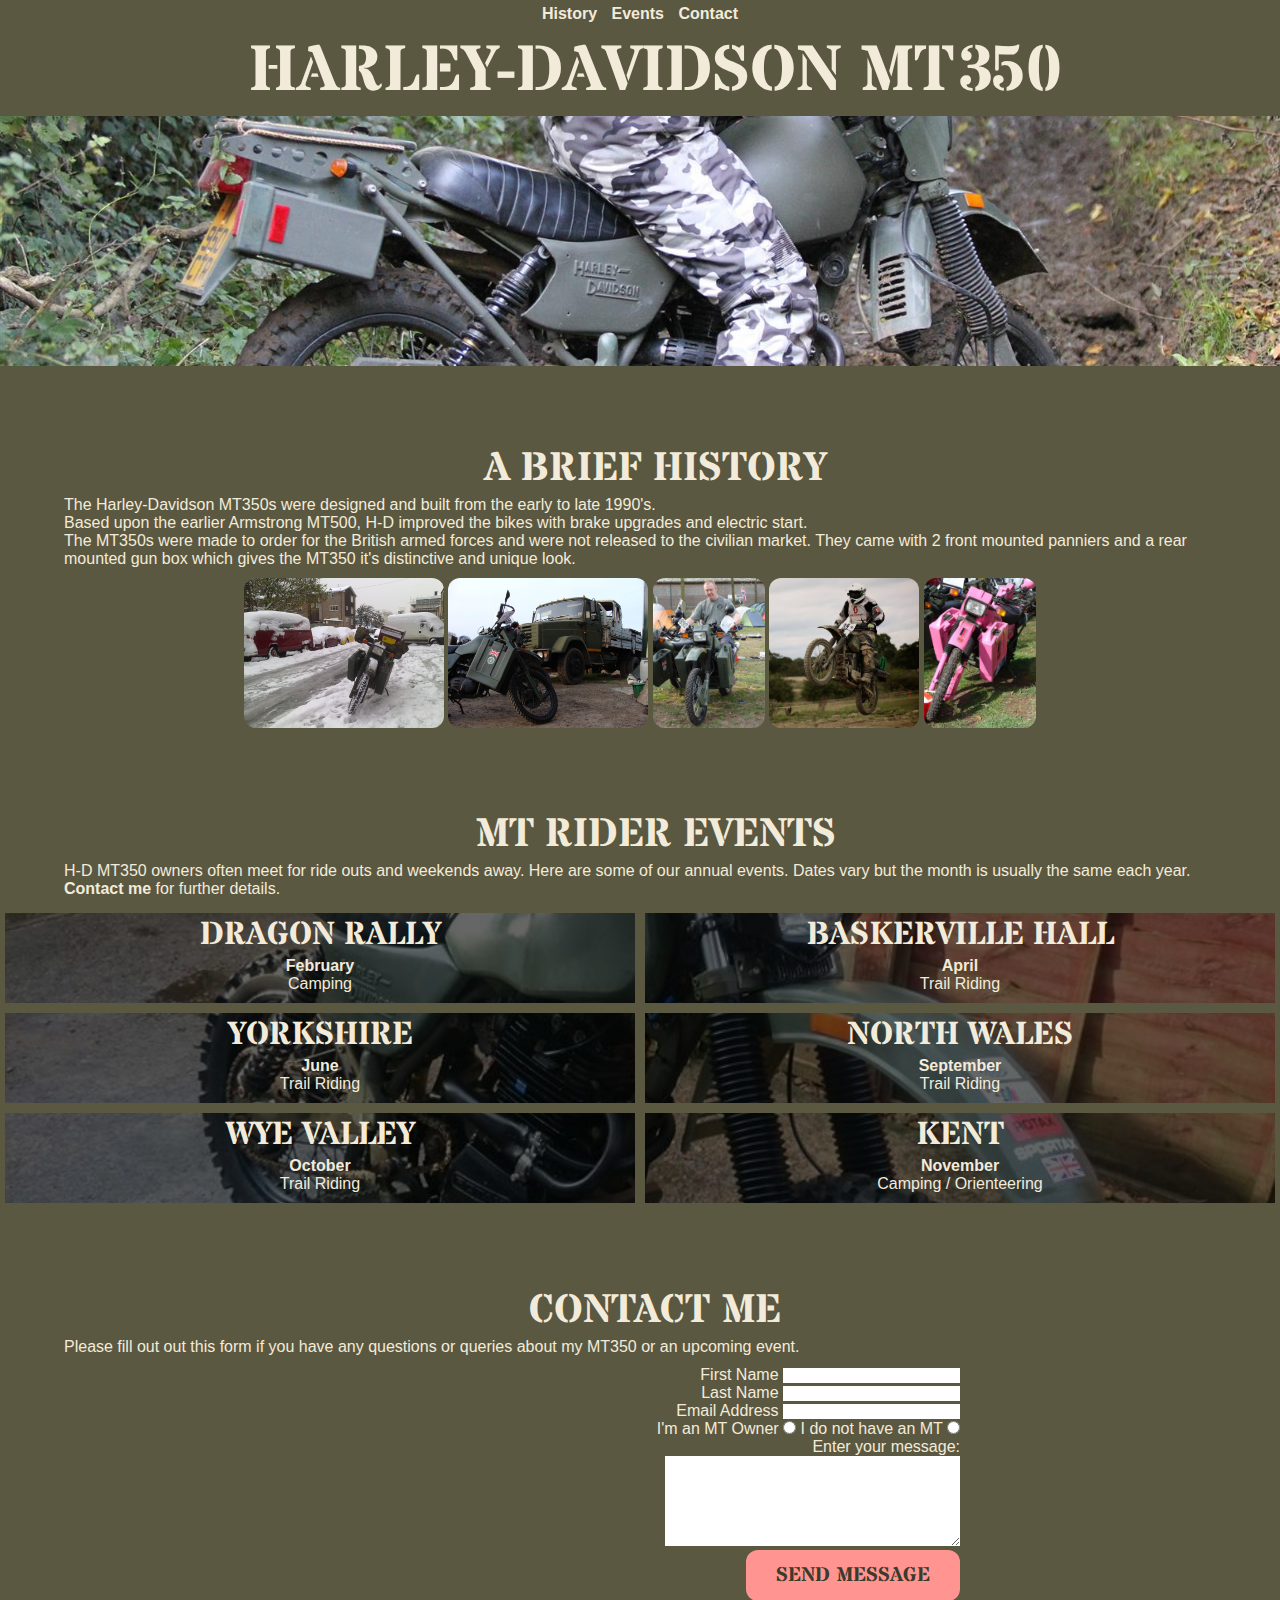
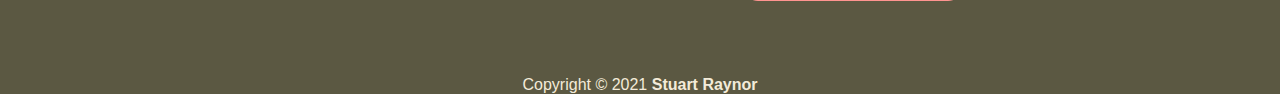
==== index.html @ 9942186a "Style responsiveness improvements 570px" ====
<!DOCTYPE html>
<html lang="en">
<head>
    <meta charset="UTF-8">
    <meta name="viewport" content="width=device-width, initial-scale=1.0">
    <title>Harley-Davidson MT350 | Home</title>
    <link rel="stylesheet" href="assets/css/style.css">
</head>
<body>

    <!-- Navigation -->
    <nav>
        <ul>
            <li>
                <a href="#history">History</a>
            </li>
            <li>
                <a href="#events">Events</a>
            </li>
            <li>
                <a href="#contact">Contact</a>
            </li>
        </ul>
    </nav>

    <!-- Header -->
    <header>
        <h1>Harley-Davidson MT350</h1>
        <div id="header-image"></div>
    </header>

    <main>
        <!-- History -->
        <section id="history">
            <h2>A Brief History</h2>
            <div class="text-left">
                <p>The Harley-Davidson MT350s were designed and built from the early to late 1990's.</p>
                <p>Based upon the earlier Armstrong MT500, H-D improved the bikes with brake upgrades and electric start.</p>
                <p>The MT350s were made to order for the British armed forces and were not released to the civilian market. They came with 2 front mounted panniers and a rear mounted gun box which gives the MT350 it's distinctive and unique look.</p>
            </div>
            <div>
                <img src="assets/images/133294_1674696637318_3286389_o.jpg" alt="A Harley-Davidson MT350 being used in the snow">
                <img src="assets/images/25165_1397106817746_3620252_n.jpg" alt="A Harley-Davidson MT350 in front of a Russian military truck">
                <img src="assets/images/24475_1397117178005_3633089_n.jpg" alt="A Harley-Davidson MT350 displayed at a show">
                <img src="assets/images/10507106_10204449520628111_5135683499112235687_o.jpg" alt="A Harley-Davidson MT350 jumping on a motocross track jump">
                <img src="assets/images/25165_1397110817846_2296597_n.jpg" alt="A pink Harley-Davidson MT350 displayed at a show">
            </div>
        </section>

        <!-- Events -->
        <section id="events">
            <h2>MT Rider Events</h2>
            <div class="text-left">
                <p>H-D MT350 owners often meet for ride outs and weekends away. Here are some of our annual events. Dates vary but the month is usually the same each year. <a href="#contact">Contact me</a> for further details.</p>
            </div>

            <div id="event-list">
                <div class="event-box">
                    <h3>Dragon Rally</h3>
                    <h4>February</h4>
                    <p>Camping</p>
                </div>
                <div class="event-box">
                    <h3>Baskerville Hall</h3>
                    <h4>April</h4>
                    <p>Trail Riding</p>
                </div>
                <div class="event-box">
                    <h3>Yorkshire</h3>
                    <h4>June</h4>
                    <p>Trail Riding</p>
                </div>
                <div class="event-box">
                    <h3>North Wales</h3>
                    <h4>September</h4>
                    <p>Trail Riding</p>
                </div>
                <div class="event-box">
                    <h3>Wye Valley</h3>
                    <h4>October</h4>
                    <p>Trail Riding</p>
                </div>
                <div class="event-box">
                    <h3>Kent</h3>
                    <h4>November</h4>
                    <p>Camping / Orienteering</p>
                </div>
            </div>
        </section>

        <!-- Contact -->
        <section id="contact">
            <h2>Contact Me</h2>
            <div class="text-left">
                <p>Please fill out out this form if you have any questions or queries about my MT350 or an upcoming event.</p>
            </div>
            <div id="contact-form">
                <form action="https://formdump.codeinstitute.net/" method="post">
                    <label for="fname">First Name</label>
                    <input id="fname" type="text" name="first_name" required>
                    <br>
                    <label for="lname">Last Name</label>
                    <input id="lname" type="text"  name="last_name" required>
                    <br>
                    <label for="email">Email Address</label>
                    <input id="email" type="email" name="email_address" required>
                    <br>
                    <label for="owner">I'm an MT Owner</label>
                    <input id="owner" type="radio" name ="mt_owner" value="owner" required>
                    <label for="not_owner">I do not have an MT</label>
                    <input id="not_owner" type="radio" name="mt_owner" value="not_owner">
                    <br>
                    <label for="message">Enter your message:</label>
                    <br>
                    <textarea name="message" id="message" cols="35" rows="6" required></textarea>
                    <br>
                    <input id="contact-submit" type="submit" value="Send Message">
                </form>
            </div>
        </section>
    </main>

    <!-- Footer -->
    <footer>
        <p>Copyright &copy; 2021 <a href="https://github.com/MadStu" target="_blank" rel="noopener">Stuart Raynor</a></p>
    </footer>
</body>
</html>
---- assets/css/style.css ----
@import url('https://fonts.googleapis.com/css2?family=Stardos+Stencil:wght@400;700&display=swap');

* {
    margin: 0;
    padding: 0;
    border: none;
}

body {
    font-family: Verdana, Geneva, Tahoma, sans-serif;
    background-color: #5B5842;
    color: #f3ebd9;
    text-align: center;
}

/* headings */

h1, h2{
    font-family: 'Stardos Stencil', Verdana, Geneva, Tahoma, sans-serif;
    text-transform: uppercase;
    padding-left: 30px;
}

h1 {
    font-size: 400%;
}

h2 {
    font-size: 250%;
}

h3 {
    font-family: 'Stardos Stencil', Verdana, Geneva, Tahoma, sans-serif;
    text-transform: uppercase;
    font-size: 200%;
}

/* links and navigation */

a {
    color: #f3ebd9;
    text-decoration: none;
    font-weight: bold;
}

a:hover {
    color: #ff9490;
    text-decoration: underline;
}

nav {
    text-align: center;
    padding: 5px 0;
}

nav li {
    display: inline-block;
    padding: 0 5px;
}

/* header and header image */

header {
    padding-bottom: 75px;
}

#header-image {
    background-image: url('../images/325293_2449471126196_614950453_o.jpg');
    background-size: 100%;
    background-position-y: 70%;
    width: 100%;
    height: 250px;
}

/* class for the paragraph text */

.text-left {
    max-width: 90%;
    margin: auto;
    text-align: left;
    padding-bottom: 10px;
}

/* history section */

#history {
    padding-bottom: 75px;
}

#history img {
    max-height: 150px;
    border-radius: 12px;
}

/* events section */

#events {
    padding-bottom: 75px;
}

#events-text {
    max-width: 90%;
    text-align: left;
}

#event-list {
    background-image: url('../images/12985525_10208939385711932_3314566760604425906_n.jpg');
    background-repeat: no-repeat;
    background-size: cover;
    background-position: center;
    width: 100%;
    overflow: hidden;
}

.event-box {
    height: 100px;
    background-color: rgba(0,0,0, .6);;
    width: 50%;
    border-style: dashed;
    text-align: center;
    float: left;
    border: 5px solid #5B5842;
    box-sizing: border-box;
}

/* contact section */

#contact {
    padding-bottom: 75px;
}

#contact-form {
    width: 75%;
    text-align: right;
}

#contact-submit {
    background-color: #ff9490;
    border: none;
    color: #3b3a2b;
    font-weight: bold;
    font-family: 'Stardos Stencil', Verdana, Geneva, Tahoma, sans-serif;
    text-transform: uppercase;
    padding: 12px 30px;
    text-align: center;
    text-decoration: none;
    display: inline-block;
    font-size: 20px;
    border-radius: 12px;
}

#contact-submit:hover {
    background-color: #3b3a2b;
    color: #ff9490;
}

/* footer */

footer p {
    text-align: center;
}

/* Media queries */

/* For screen sizes from 900px wide and down */
@media screen and (max-width: 900px){
    h1 {
        font-size: 250%;
    }
    
    h2 {
        font-size: 180%;
    }
    
    h3 {
        font-size: 140%;
    }
    h4 {
        font-size: 80%;
    }
    #contact-form {
        width: 85%;
    }
}

/* For screen sizes from 570px wide and down */
@media screen and (max-width: 570px){
    nav a {
        font-size: 75%;
    }

    #header-image {
        height: 180px;
    }

    p {
        font-size: 85%;
    }

    h1 {
        font-size: 140%;
    }
    
    h2 {
        font-size: 120%;
    }
    
    h3 {
        font-size: 100%;
    }

    h4 {
        font-size: 70%;
    }

    .text-left {
        max-width: 98%;
    }

    #contact-form {
        width: 98%;
    }
}
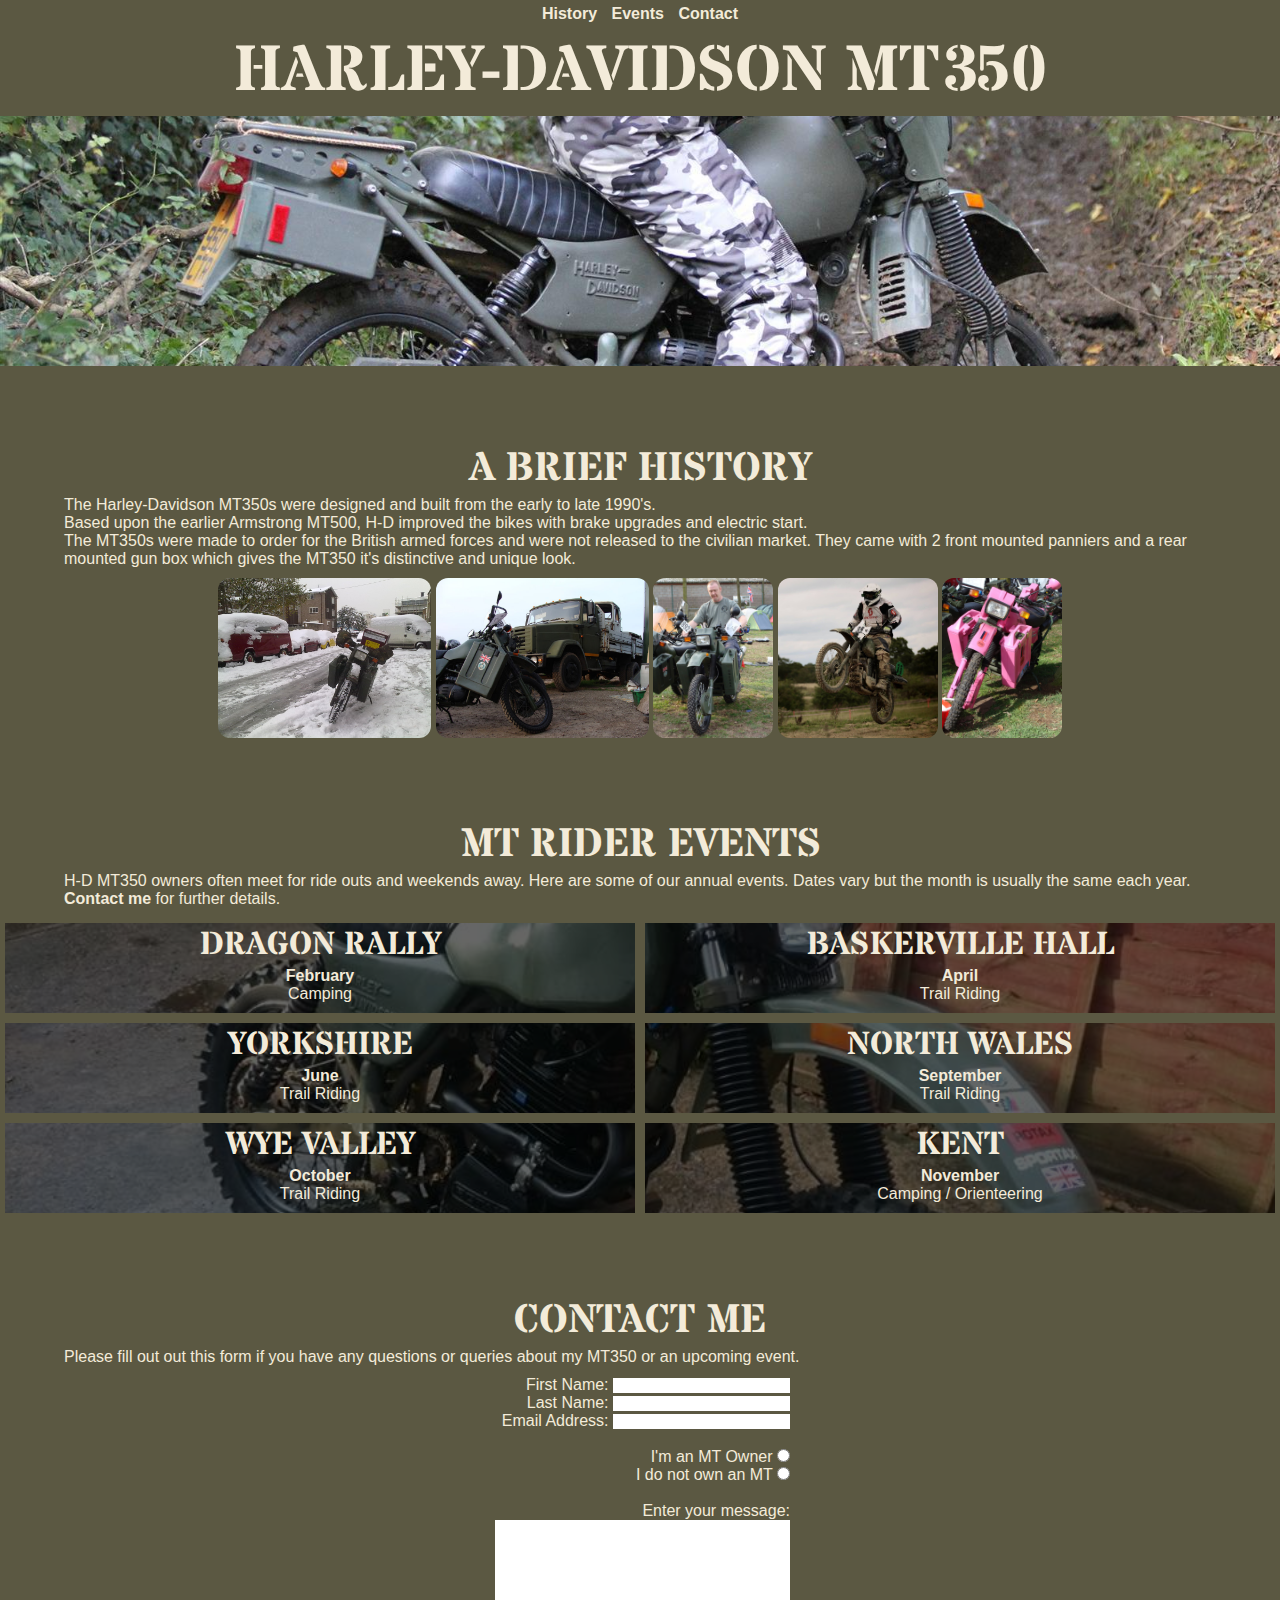
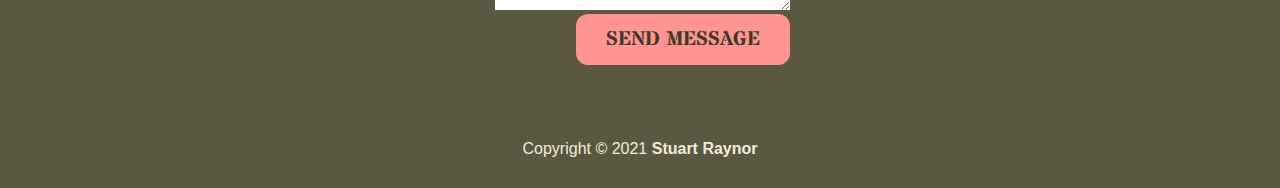
==== commit 722508ca: "Style fcontact form" ====
--- a/index.html
+++ b/index.html
@@ -96,19 +96,22 @@
             </div>
             <div id="contact-form">
                 <form action="https://formdump.codeinstitute.net/" method="post">
-                    <label for="fname">First Name</label>
+                    <label for="fname">First Name:</label>
                     <input id="fname" type="text" name="first_name" required>
                     <br>
-                    <label for="lname">Last Name</label>
+                    <label for="lname">Last Name:</label>
                     <input id="lname" type="text"  name="last_name" required>
                     <br>
-                    <label for="email">Email Address</label>
+                    <label for="email">Email Address:</label>
                     <input id="email" type="email" name="email_address" required>
+                    <br>
                     <br>
                     <label for="owner">I'm an MT Owner</label>
                     <input id="owner" type="radio" name ="mt_owner" value="owner" required>
-                    <label for="not_owner">I do not have an MT</label>
+                    <br>
+                    <label for="not_owner">I do not own an MT</label>
                     <input id="not_owner" type="radio" name="mt_owner" value="not_owner">
+                    <br>
                     <br>
                     <label for="message">Enter your message:</label>
                     <br>
--- a/assets/css/style.css
+++ b/assets/css/style.css
@@ -18,7 +18,6 @@
 h1, h2{
     font-family: 'Stardos Stencil', Verdana, Geneva, Tahoma, sans-serif;
     text-transform: uppercase;
-    padding-left: 30px;
 }
 
 h1 {
@@ -68,6 +67,7 @@
     background-image: url('../images/325293_2449471126196_614950453_o.jpg');
     background-size: 100%;
     background-position-y: 70%;
+    background-repeat: no-repeat;
     width: 100%;
     height: 250px;
 }
@@ -76,7 +76,7 @@
 
 .text-left {
     max-width: 90%;
-    margin: auto;
+    margin-left: 5%;
     text-align: left;
     padding-bottom: 10px;
 }
@@ -88,7 +88,7 @@
 }
 
 #history img {
-    max-height: 150px;
+    max-height: 160px;
     border-radius: 12px;
 }
 
@@ -130,7 +130,8 @@
 }
 
 #contact-form {
-    width: 75%;
+    width: 300px;
+    margin: auto;
     text-align: right;
 }
 
@@ -156,6 +157,10 @@
 
 /* footer */
 
+footer {
+    margin-bottom: 30px;
+}
+
 footer p {
     text-align: center;
 }
@@ -175,11 +180,13 @@
     h3 {
         font-size: 140%;
     }
+
     h4 {
         font-size: 80%;
     }
-    #contact-form {
-        width: 85%;
+
+    .event-box {
+        height: 90px;
     }
 }
 
@@ -190,7 +197,7 @@
     }
 
     #header-image {
-        height: 180px;
+        height: 150px;
     }
 
     p {
@@ -213,11 +220,12 @@
         font-size: 70%;
     }
 
-    .text-left {
-        max-width: 98%;
-    }
-
-    #contact-form {
-        width: 98%;
+    #history img {
+        max-height: 110px;
+        border-radius: 9px;
+    }
+
+    .event-box {
+        height: 85px;
     }
 }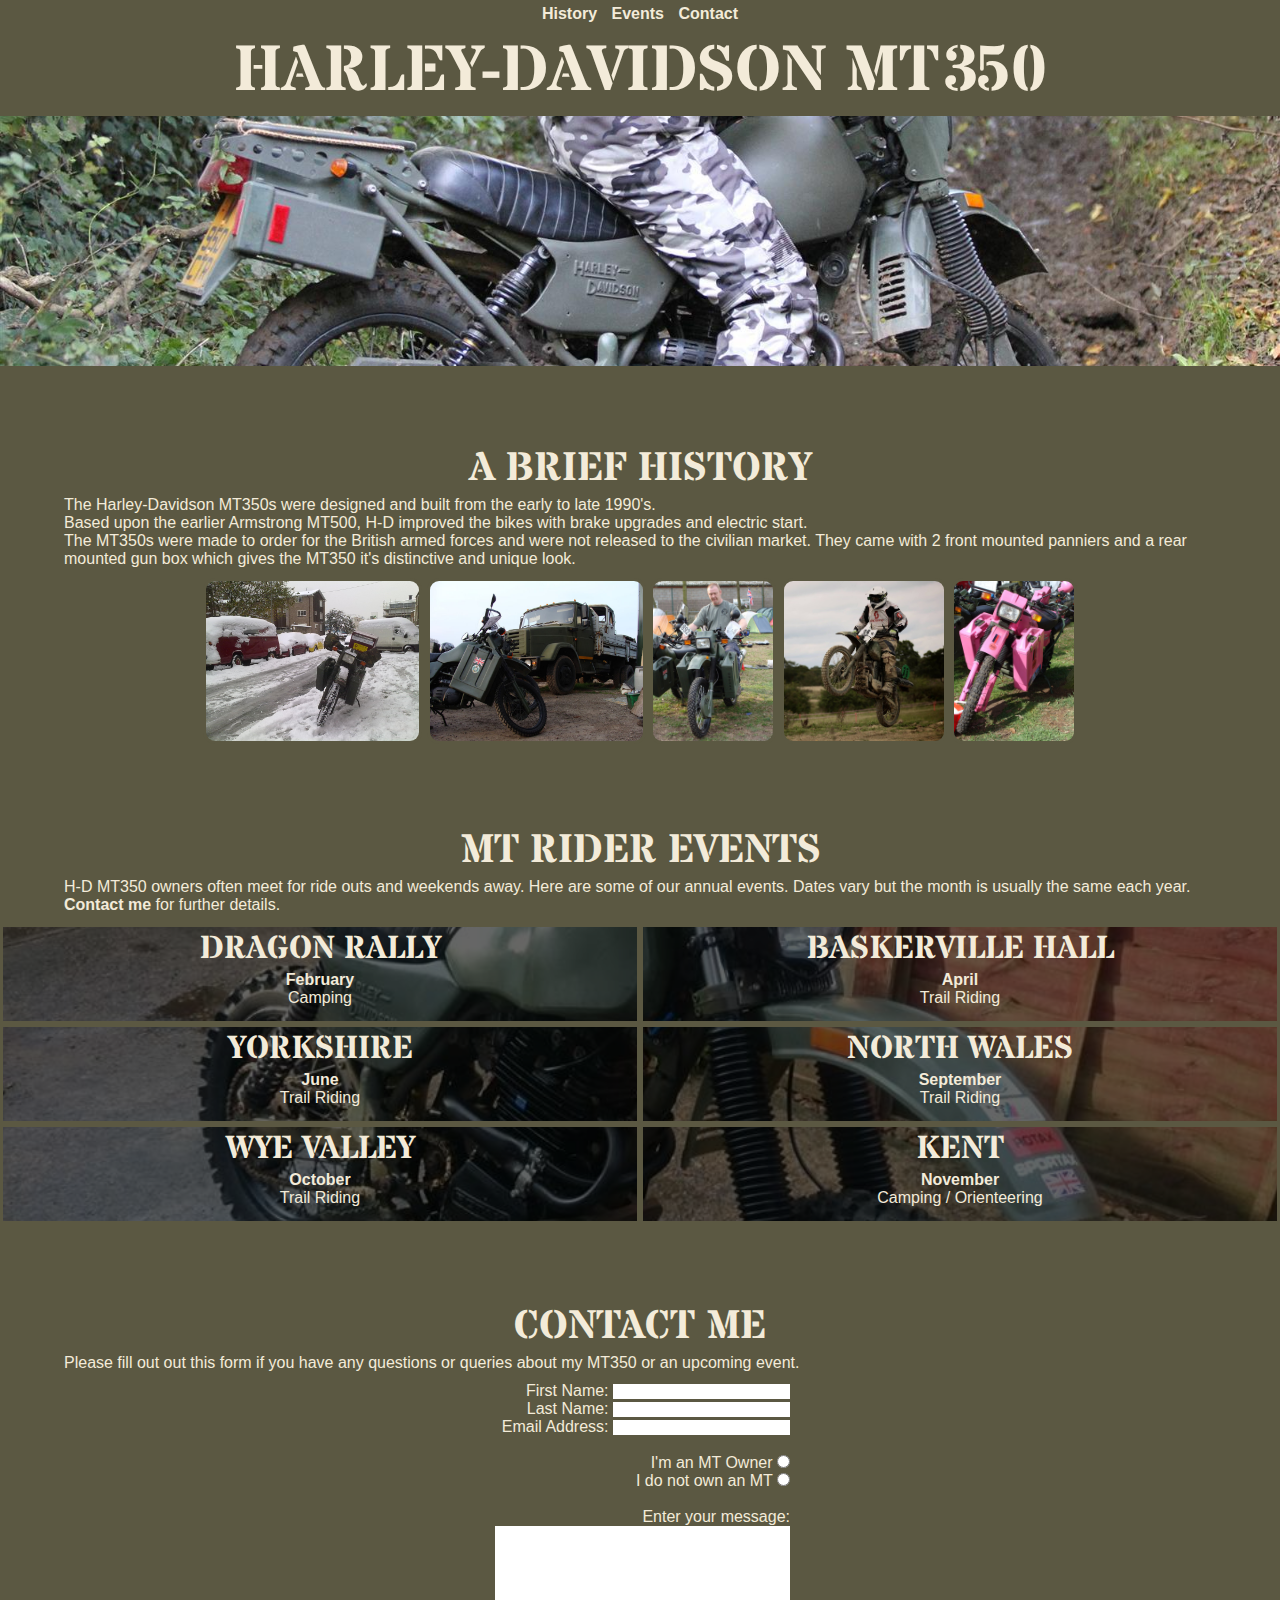
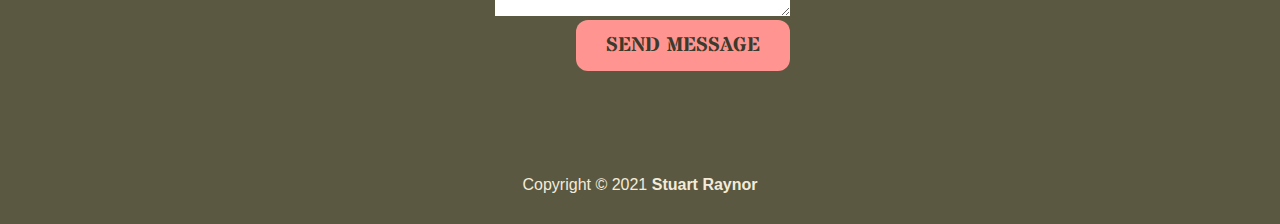
==== commit 6b12d0f0: "Style padding between sections" ====
--- a/index.html
+++ b/index.html
@@ -24,14 +24,14 @@
     </nav>
 
     <!-- Header -->
-    <header>
+    <header class="section-padding">
         <h1>Harley-Davidson MT350</h1>
         <div id="header-image"></div>
     </header>
 
     <main>
         <!-- History -->
-        <section id="history">
+        <section id="history" class="section-padding">
             <h2>A Brief History</h2>
             <div class="text-left">
                 <p>The Harley-Davidson MT350s were designed and built from the early to late 1990's.</p>
@@ -39,16 +39,16 @@
                 <p>The MT350s were made to order for the British armed forces and were not released to the civilian market. They came with 2 front mounted panniers and a rear mounted gun box which gives the MT350 it's distinctive and unique look.</p>
             </div>
             <div>
-                <img src="assets/images/133294_1674696637318_3286389_o.jpg" alt="A Harley-Davidson MT350 being used in the snow">
-                <img src="assets/images/25165_1397106817746_3620252_n.jpg" alt="A Harley-Davidson MT350 in front of a Russian military truck">
-                <img src="assets/images/24475_1397117178005_3633089_n.jpg" alt="A Harley-Davidson MT350 displayed at a show">
-                <img src="assets/images/10507106_10204449520628111_5135683499112235687_o.jpg" alt="A Harley-Davidson MT350 jumping on a motocross track jump">
-                <img src="assets/images/25165_1397110817846_2296597_n.jpg" alt="A pink Harley-Davidson MT350 displayed at a show">
+                <img src="assets/images/mt350-in-the-snow.jpg" alt="A Harley-Davidson MT350 being used in the snow">
+                <img src="assets/images/mt350-in-front-of-russian-truck.jpg" alt="A Harley-Davidson MT350 in front of a Russian military truck">
+                <img src="assets/images/man-sitting-on-mt350.jpg" alt="A man sitting on a Harley-Davidson MT350 displayed at a show">
+                <img src="assets/images/mt350-jumping-at-motocross-track.jpg" alt="A Harley-Davidson MT350 jumping on a motocross track jump">
+                <img src="assets/images/pink-mt350-displayed-at-a-show.jpg" alt="A pink Harley-Davidson MT350 displayed at a show">
             </div>
         </section>
 
         <!-- Events -->
-        <section id="events">
+        <section id="events" class="section-padding">
             <h2>MT Rider Events</h2>
             <div class="text-left">
                 <p>H-D MT350 owners often meet for ride outs and weekends away. Here are some of our annual events. Dates vary but the month is usually the same each year. <a href="#contact">Contact me</a> for further details.</p>
@@ -89,7 +89,7 @@
         </section>
 
         <!-- Contact -->
-        <section id="contact">
+        <section id="contact" class="section-padding">
             <h2>Contact Me</h2>
             <div class="text-left">
                 <p>Please fill out out this form if you have any questions or queries about my MT350 or an upcoming event.</p>
--- a/assets/css/style.css
+++ b/assets/css/style.css
@@ -47,6 +47,10 @@
     text-decoration: underline;
 }
 
+a:active {
+    color: #fcff64;
+}
+
 nav {
     text-align: center;
     padding: 5px 0;
@@ -57,14 +61,16 @@
     padding: 0 5px;
 }
 
+/* padding between sections */
+
+.section-padding {
+    padding-bottom: 75px;
+}
+
 /* header and header image */
 
-header {
-    padding-bottom: 75px;
-}
-
 #header-image {
-    background-image: url('../images/325293_2449471126196_614950453_o.jpg');
+    background-image: url('../images/man-riding-mt350-in-a-trials-competition.jpg');
     background-size: 100%;
     background-position-y: 70%;
     background-repeat: no-repeat;
@@ -83,20 +89,17 @@
 
 /* history section */
 
-#history {
-    padding-bottom: 75px;
-}
-
 #history img {
     max-height: 160px;
     border-radius: 12px;
+    border: 3px solid #5B5842;
+}
+
+#history img:hover {
+    border: 3px solid #ff9490;
 }
 
 /* events section */
-
-#events {
-    padding-bottom: 75px;
-}
 
 #events-text {
     max-width: 90%;
@@ -104,7 +107,7 @@
 }
 
 #event-list {
-    background-image: url('../images/12985525_10208939385711932_3314566760604425906_n.jpg');
+    background-image: url('../images/mt350-with-no-luggage-or-accessories.jpg');
     background-repeat: no-repeat;
     background-size: cover;
     background-position: center;
@@ -119,20 +122,28 @@
     border-style: dashed;
     text-align: center;
     float: left;
-    border: 5px solid #5B5842;
+    border: 3px solid #5B5842;
     box-sizing: border-box;
 }
 
+.event-box:hover {
+    border: 3px solid #ff9490;
+}
+
 /* contact section */
-
-#contact {
-    padding-bottom: 75px;
-}
 
 #contact-form {
     width: 300px;
     margin: auto;
     text-align: right;
+}
+
+#contact-form label:hover {
+    color: #ff9490;
+}
+
+#contact-form label:active {
+    color: #fcff64;
 }
 
 #contact-submit {
@@ -155,14 +166,15 @@
     color: #ff9490;
 }
 
+#contact-submit:active {
+    color: #fcff64;
+}
+
 /* footer */
 
 footer {
+    margin-top: 30px;
     margin-bottom: 30px;
-}
-
-footer p {
-    text-align: center;
 }
 
 /* Media queries */
@@ -186,7 +198,7 @@
     }
 
     .event-box {
-        height: 90px;
+        height: 85px;
     }
 }
 
@@ -224,8 +236,4 @@
         max-height: 110px;
         border-radius: 9px;
     }
-
-    .event-box {
-        height: 85px;
-    }
 }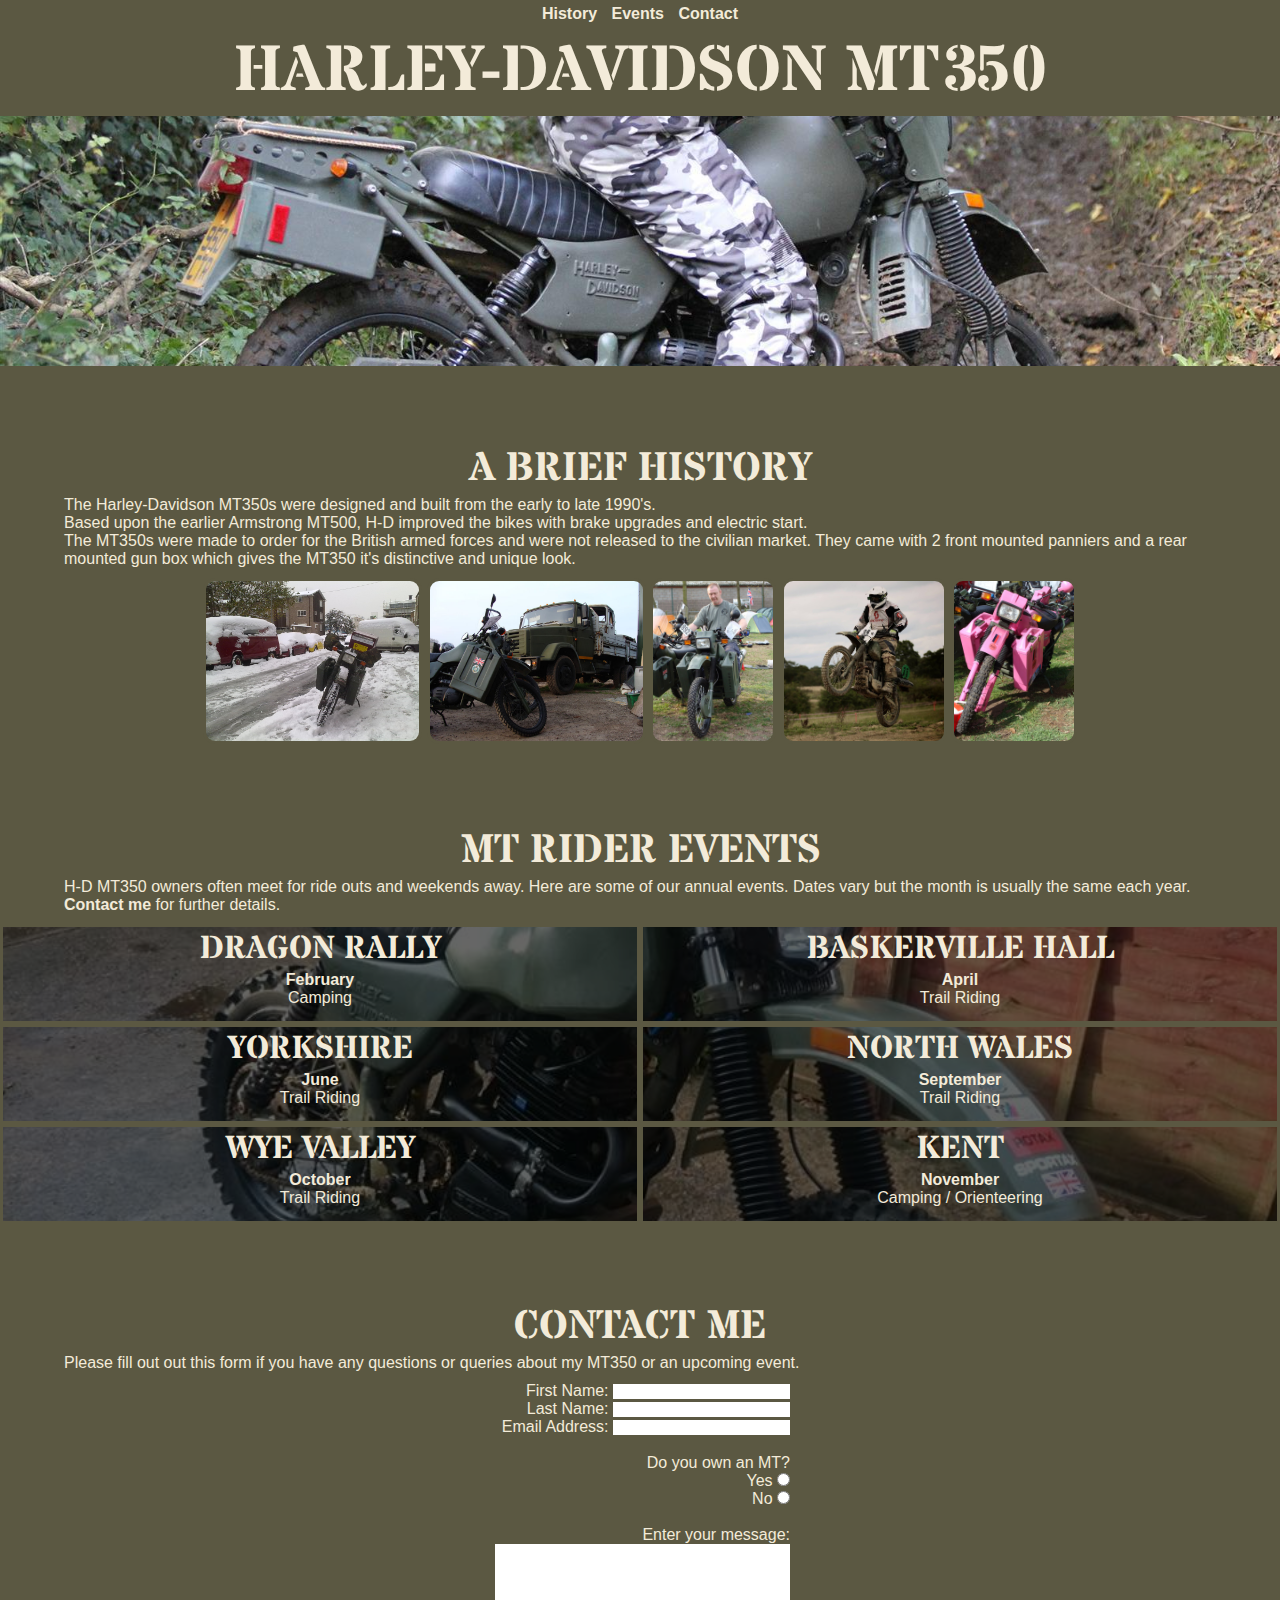
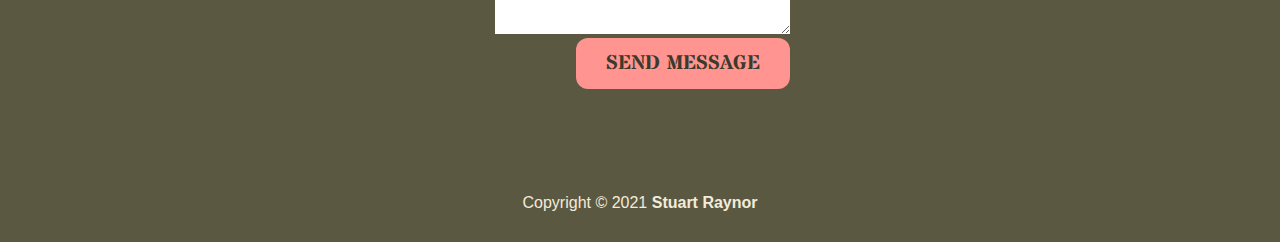
==== commit edbe62c2: "Add form fieldset, Style legend" ====
--- a/index.html
+++ b/index.html
@@ -106,12 +106,14 @@
                     <input id="email" type="email" name="email_address" required>
                     <br>
                     <br>
-                    <label for="owner">I'm an MT Owner</label>
-                    <input id="owner" type="radio" name ="mt_owner" value="owner" required>
-                    <br>
-                    <label for="not_owner">I do not own an MT</label>
-                    <input id="not_owner" type="radio" name="mt_owner" value="not_owner">
-                    <br>
+                    <fieldset>
+                        <legend>Do you own an MT?</legend>
+                        <label for="owner">Yes</label>
+                        <input id="owner" type="radio" name ="mt_owner" value="owner" required>
+                        <br>
+                        <label for="not_owner">No</label>
+                        <input id="not_owner" type="radio" name="mt_owner" value="not_owner">
+                    </fieldset>
                     <br>
                     <label for="message">Enter your message:</label>
                     <br>
--- a/assets/css/style.css
+++ b/assets/css/style.css
@@ -61,7 +61,7 @@
     padding: 0 5px;
 }
 
-/* padding between sections */
+/* class for the padding between sections */
 
 .section-padding {
     padding-bottom: 75px;
@@ -143,6 +143,14 @@
 }
 
 #contact-form label:active {
+    color: #fcff64;
+}
+
+legend:hover {
+    color: #ff9490;
+}
+
+legend:active {
     color: #fcff64;
 }
 
@@ -212,6 +220,10 @@
         height: 150px;
     }
 
+    .section-padding {
+        padding-bottom: 45px;
+    }
+
     p {
         font-size: 85%;
     }
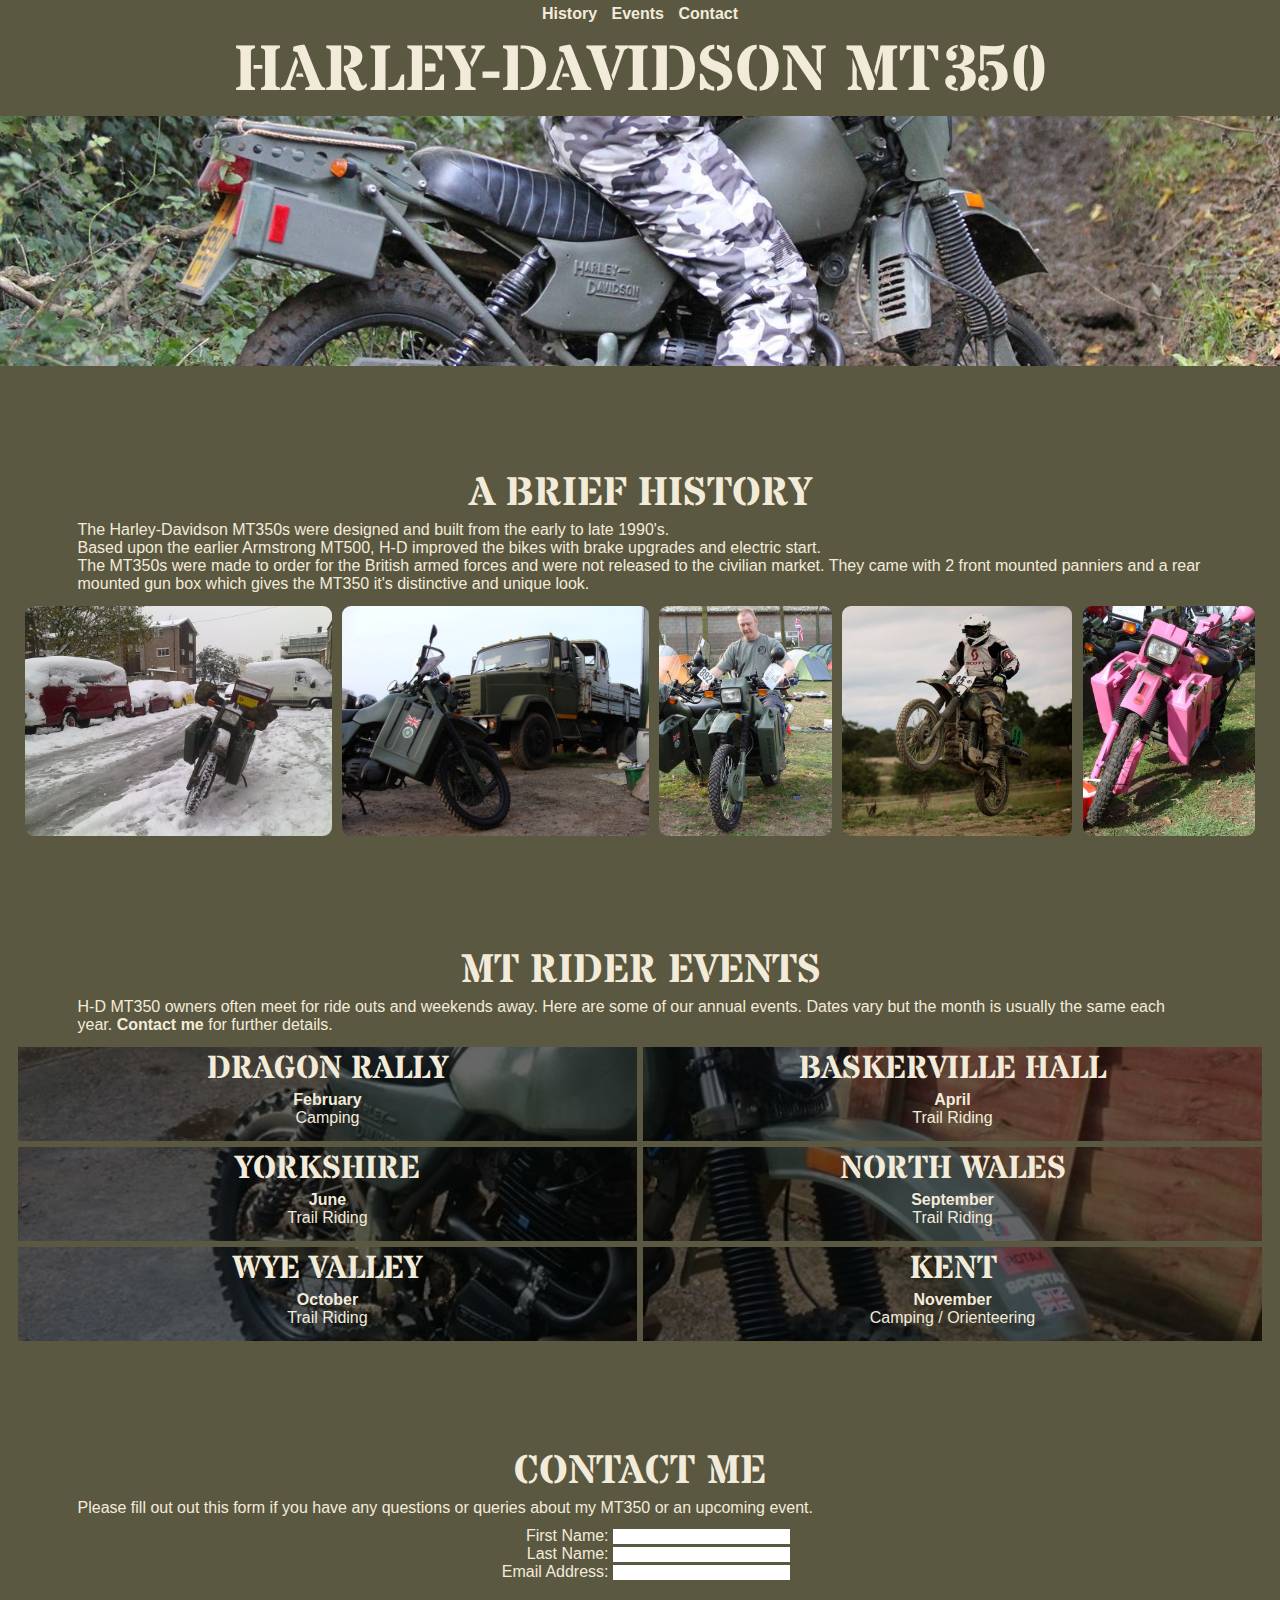
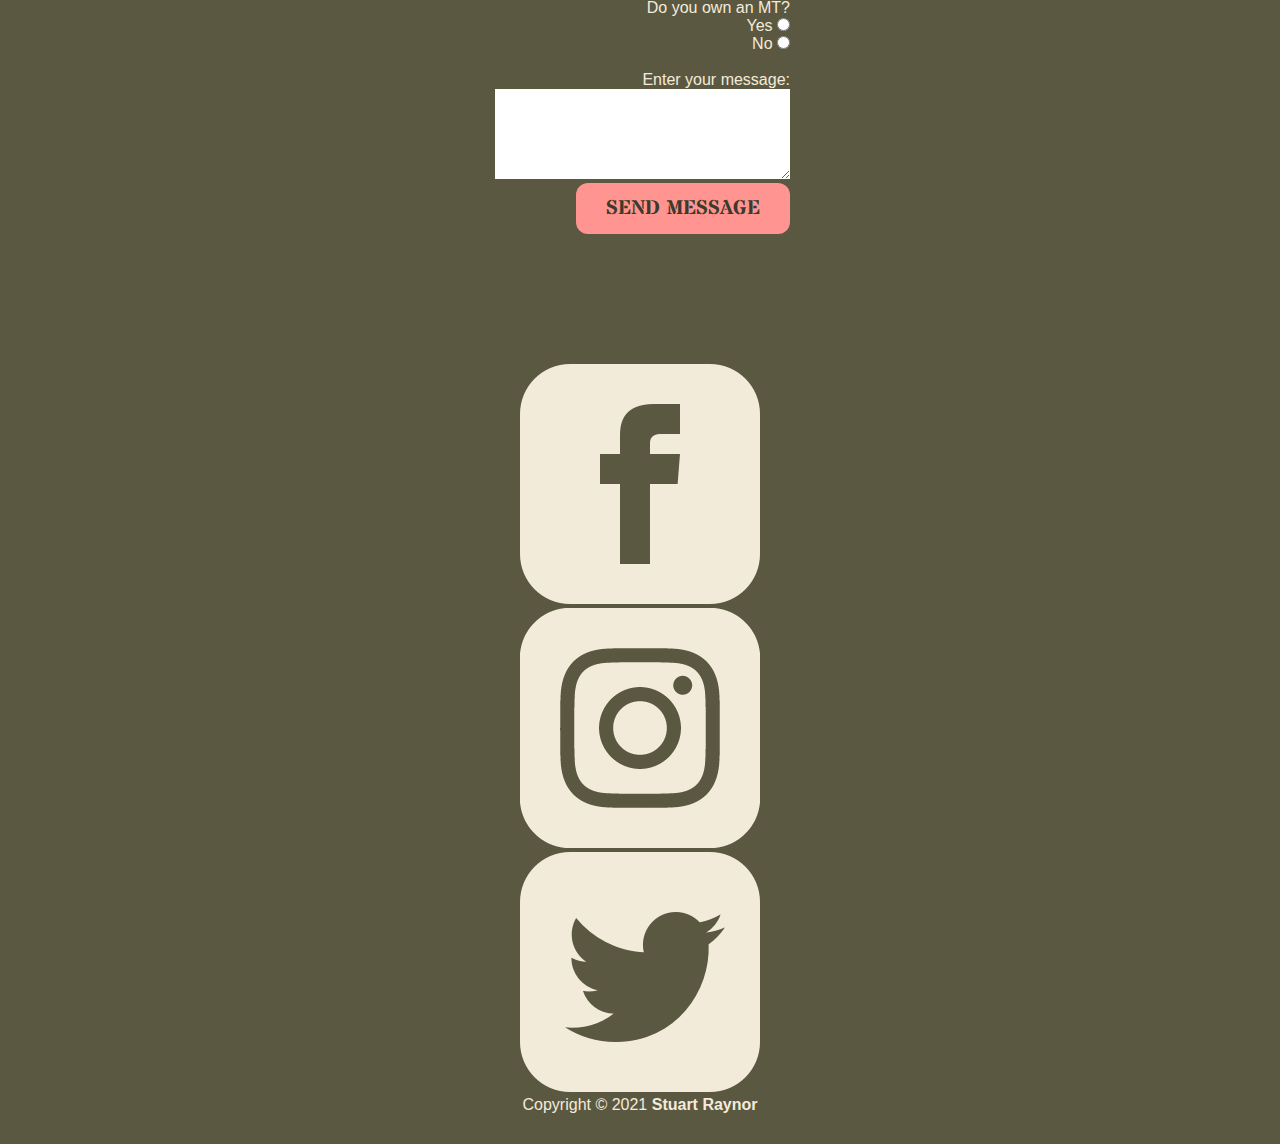
==== commit 90e0fafb: "Add social media icons and links" ====
--- a/index.html
+++ b/index.html
@@ -127,6 +127,17 @@
 
     <!-- Footer -->
     <footer>
+        <ul>
+            <li>
+                <a href="https://www.facebook.com/" target="_blank" rel="noopener"><img src="assets/images/facebook-icon.png" alt="Facebook icon"></a>
+            </li>
+            <li>
+                <a href="https://www.instagram.com/" target="_blank" rel="noopener"><img src="assets/images/instagram-icon.png" alt="Instagram icon"></a>
+            </li>
+            <li>
+                <a href="https://www.twitter.com/" target="_blank" rel="noopener"><img src="assets/images/twitter-icon.png" alt="Twitter icon"></a>
+            </li>
+        </ul>
         <p>Copyright &copy; 2021 <a href="https://github.com/MadStu" target="_blank" rel="noopener">Stuart Raynor</a></p>
     </footer>
 </body>
--- a/assets/css/style.css
+++ b/assets/css/style.css
@@ -64,7 +64,7 @@
 /* class for the padding between sections */
 
 .section-padding {
-    padding-bottom: 75px;
+    padding-bottom: 100px;
 }
 
 /* header and header image */
@@ -87,10 +87,17 @@
     padding-bottom: 10px;
 }
 
+/* limit width and center main body to keep it looking good on larger screens */
+
+main {
+    max-width: 1250px;
+    margin: auto;
+}
+
 /* history section */
 
 #history img {
-    max-height: 160px;
+    max-height: 230px;
     border-radius: 12px;
     border: 3px solid #5B5842;
 }
@@ -187,6 +194,13 @@
 
 /* Media queries */
 
+/* For screen sizes from 1250px wide and down */
+@media screen and (max-width: 1250px){
+    #history img {
+        max-height: 160px;
+    }
+}
+
 /* For screen sizes from 900px wide and down */
 @media screen and (max-width: 900px){
     h1 {
@@ -205,6 +219,10 @@
         font-size: 80%;
     }
 
+    .section-padding {
+        padding-bottom: 75px;
+    }
+
     .event-box {
         height: 85px;
     }
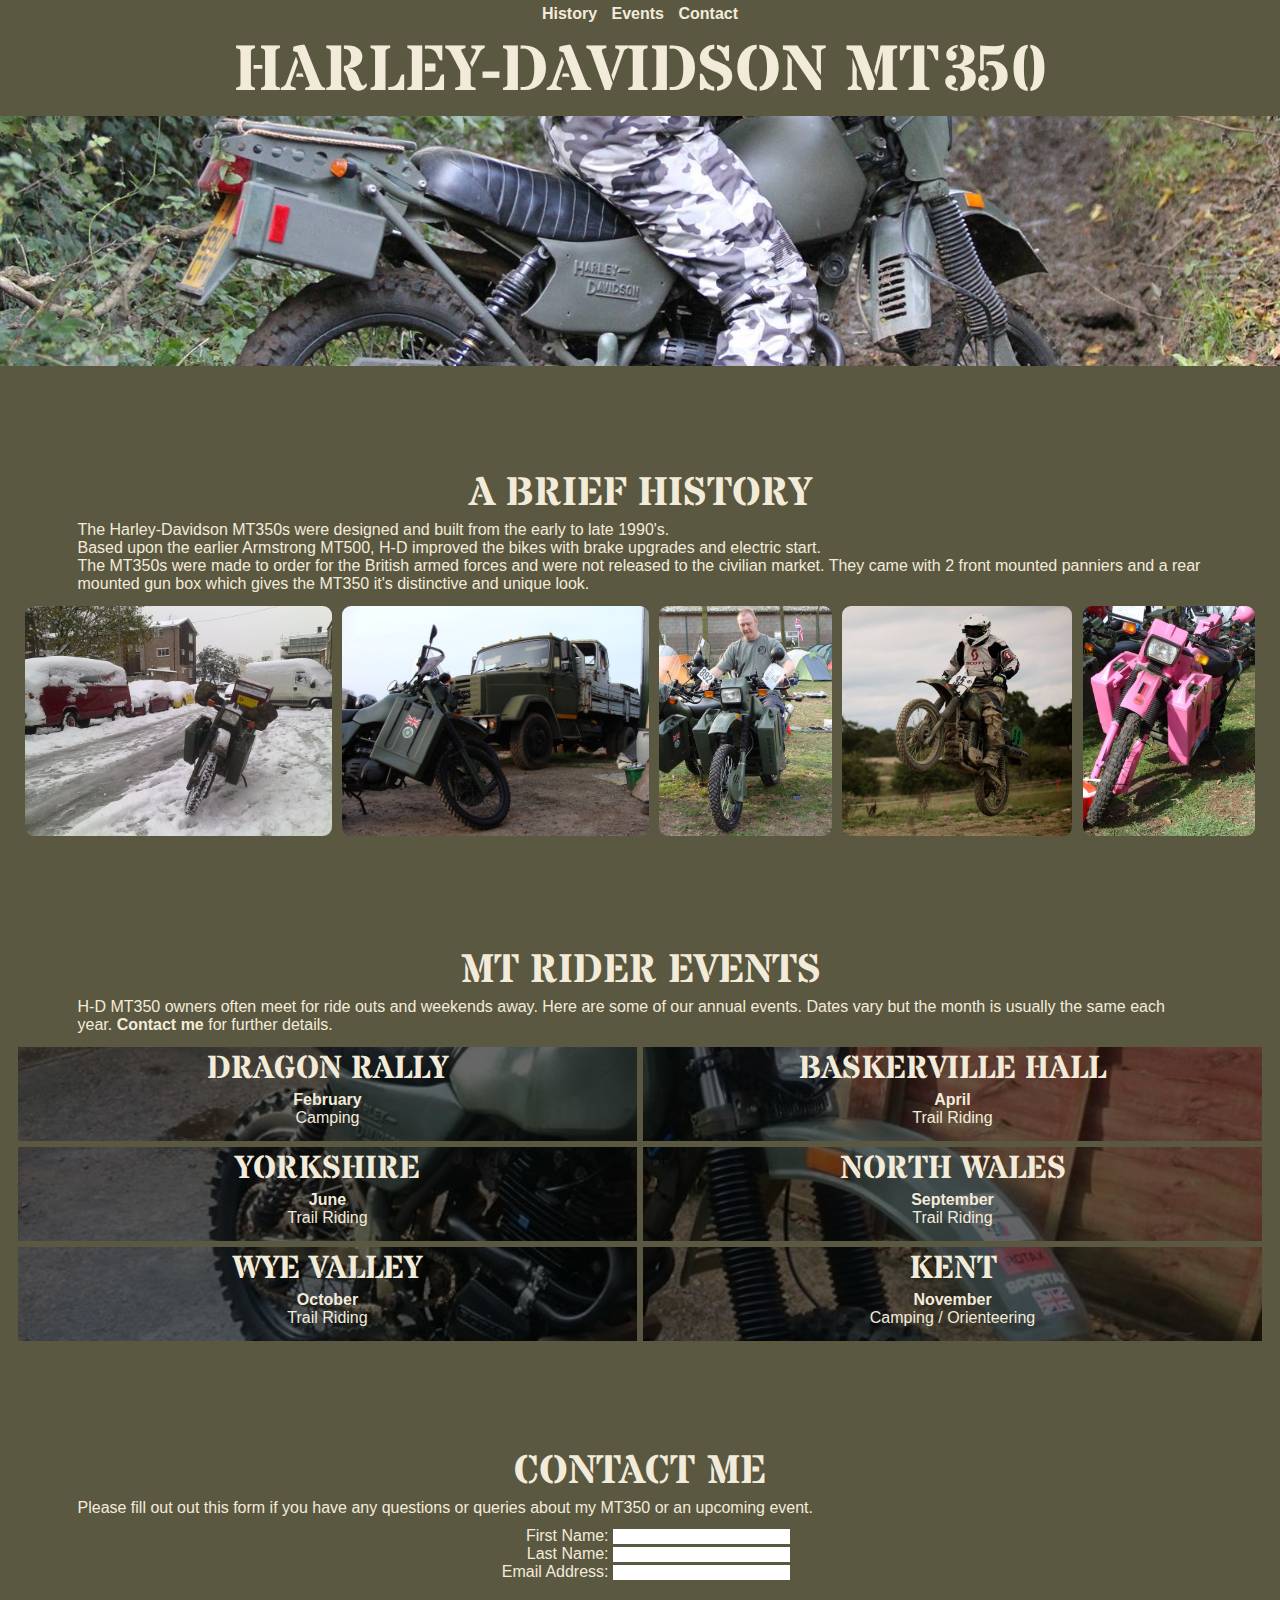
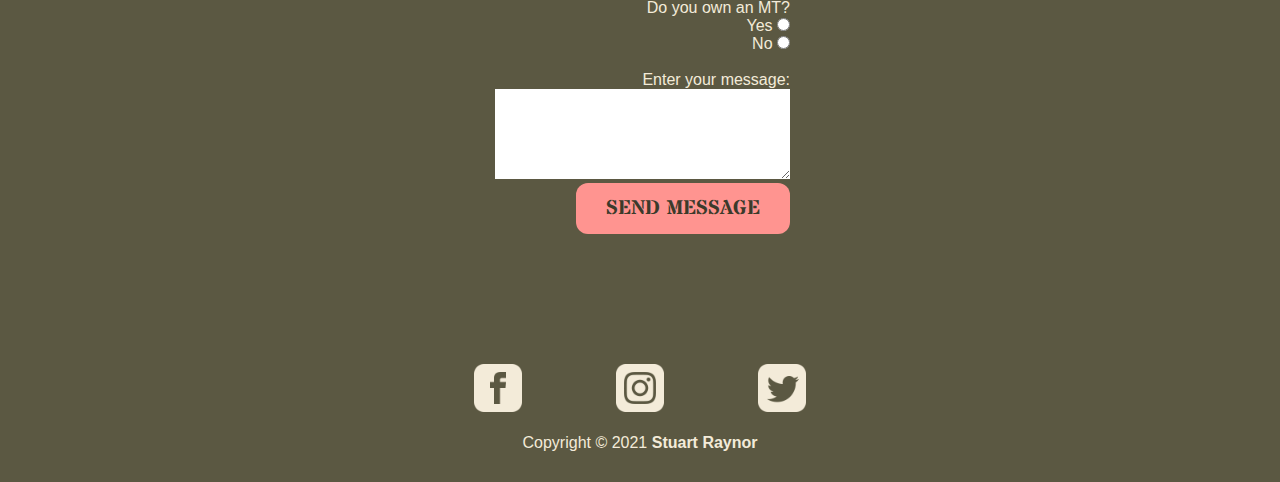
==== commit fb93df80: "Style social media icons" ====
--- a/index.html
+++ b/index.html
@@ -138,6 +138,7 @@
                 <a href="https://www.twitter.com/" target="_blank" rel="noopener"><img src="assets/images/twitter-icon.png" alt="Twitter icon"></a>
             </li>
         </ul>
+        <br>
         <p>Copyright &copy; 2021 <a href="https://github.com/MadStu" target="_blank" rel="noopener">Stuart Raynor</a></p>
     </footer>
 </body>
--- a/assets/css/style.css
+++ b/assets/css/style.css
@@ -192,6 +192,15 @@
     margin-bottom: 30px;
 }
 
+footer li {
+    display: inline-block;
+    padding: 0 45px;
+}
+
+footer img {
+    height: 48px;
+}
+
 /* Media queries */
 
 /* For screen sizes from 1250px wide and down */
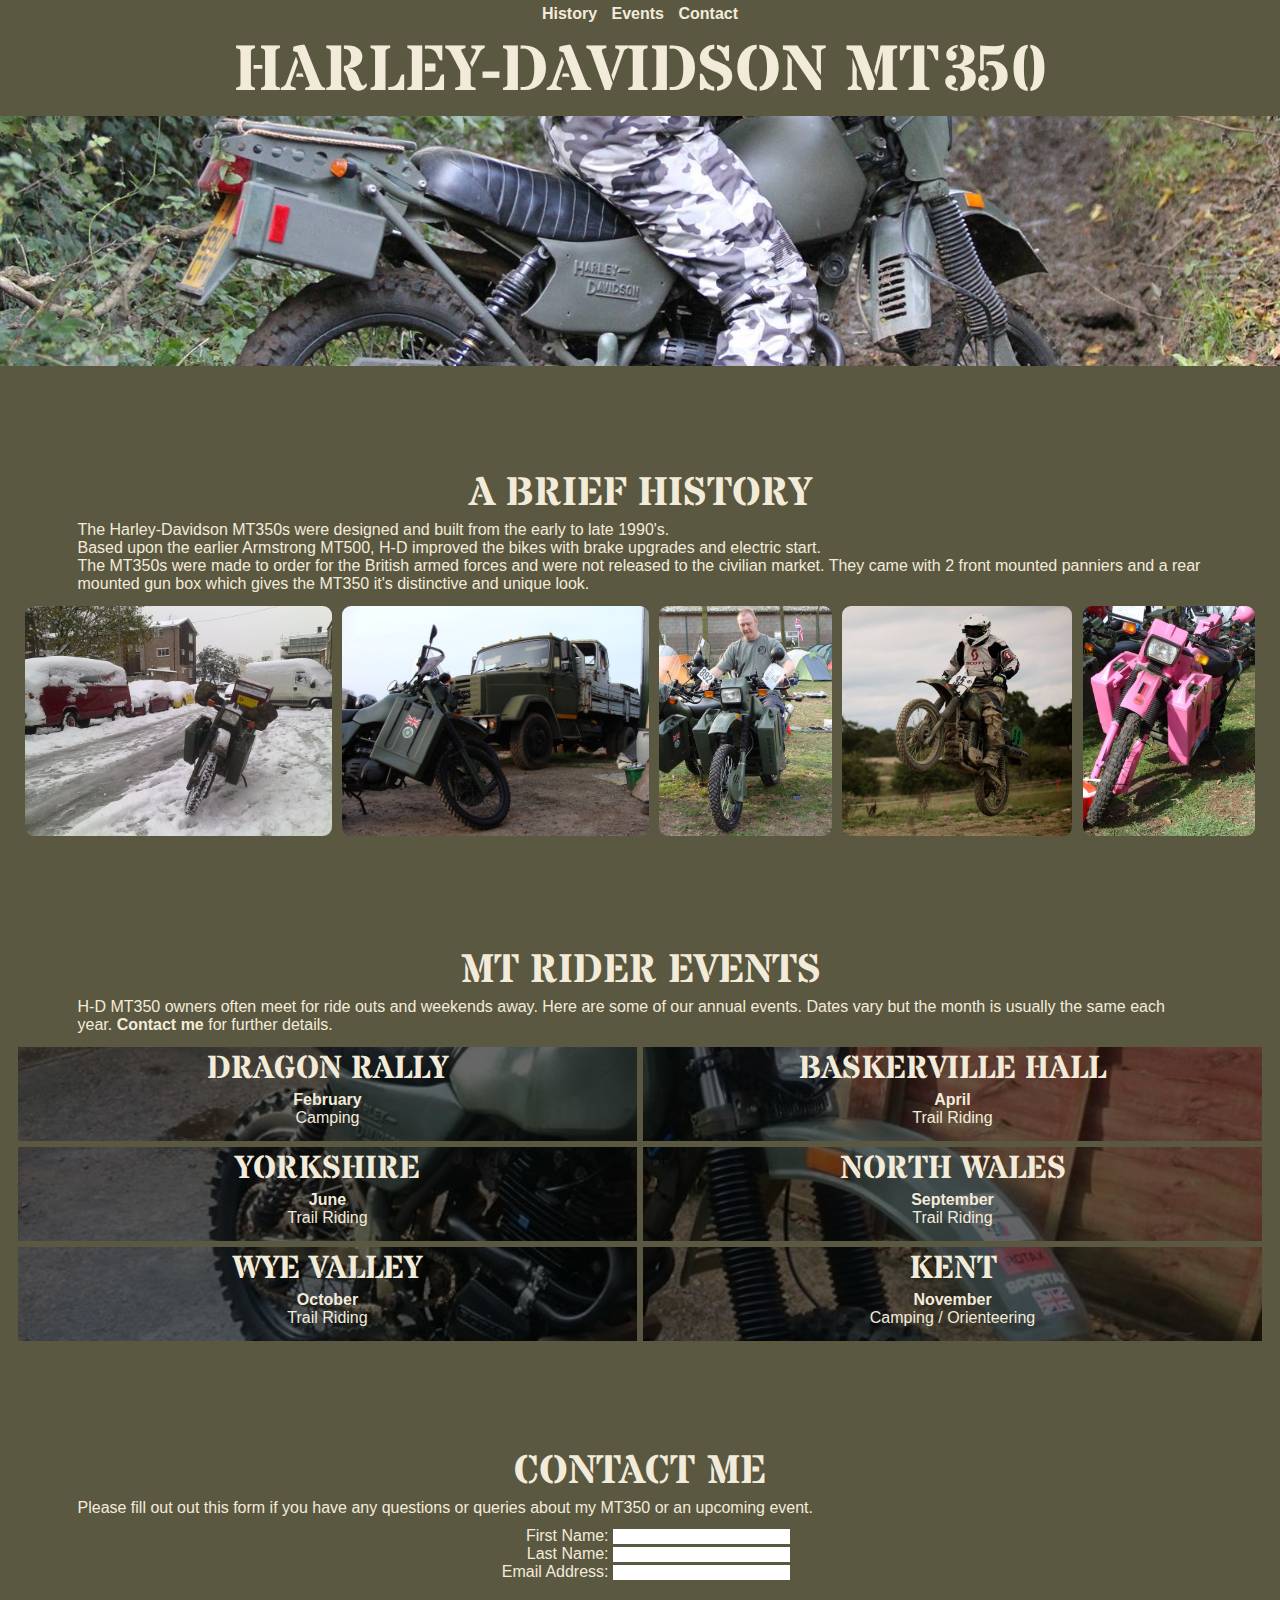
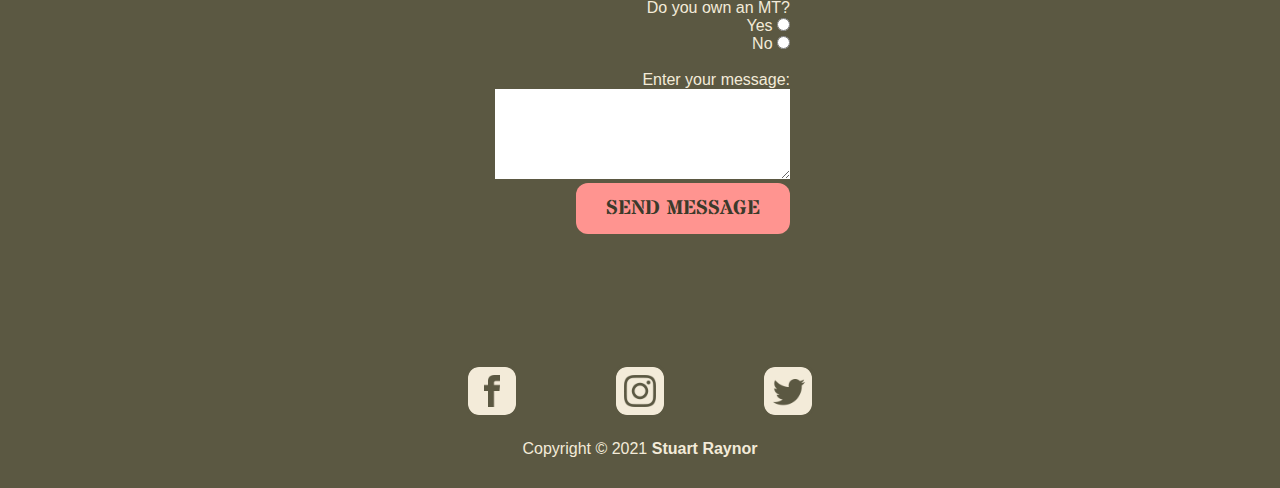
==== commit 06972629: "Add aria-label text to social links" ====
--- a/index.html
+++ b/index.html
@@ -129,13 +129,19 @@
     <footer>
         <ul>
             <li>
-                <a href="https://www.facebook.com/" target="_blank" rel="noopener"><img src="assets/images/facebook-icon.png" alt="Facebook icon"></a>
+                <a href="https://www.facebook.com/" target="_blank" rel="noopener" aria-label="Visit our Facebook page (opens in a new tab)">
+                    <img src="assets/images/facebook-icon.png" alt="Facebook icon">
+                </a>
             </li>
             <li>
-                <a href="https://www.instagram.com/" target="_blank" rel="noopener"><img src="assets/images/instagram-icon.png" alt="Instagram icon"></a>
+                <a href="https://www.instagram.com/" target="_blank" rel="noopener" aria-label="Visit our Instagram (opens in a new tab)">
+                    <img src="assets/images/instagram-icon.png" alt="Instagram icon">
+                </a>
             </li>
             <li>
-                <a href="https://www.twitter.com/" target="_blank" rel="noopener"><img src="assets/images/twitter-icon.png" alt="Twitter icon"></a>
+                <a href="https://www.twitter.com/" target="_blank" rel="noopener" aria-label="Visit our Twitter page (opens in a new tab)">
+                    <img src="assets/images/twitter-icon.png" alt="Twitter icon">
+                </a>
             </li>
         </ul>
         <br>
--- a/assets/css/style.css
+++ b/assets/css/style.css
@@ -199,6 +199,16 @@
 
 footer img {
     height: 48px;
+    border-radius: 14px;
+    border: 3px solid #5B5842;
+}
+
+footer img:hover {
+    border: 3px solid #ff9490;
+}
+
+footer img:active {
+    border: 3px solid #fcff64;
 }
 
 /* Media queries */
@@ -275,4 +285,14 @@
         max-height: 110px;
         border-radius: 9px;
     }
+
+    footer li {
+        display: inline-block;
+        padding: 0 25px;
+    }
+    
+    footer img {
+        height: 32px;
+        border-radius: 10px;
+    }
 }